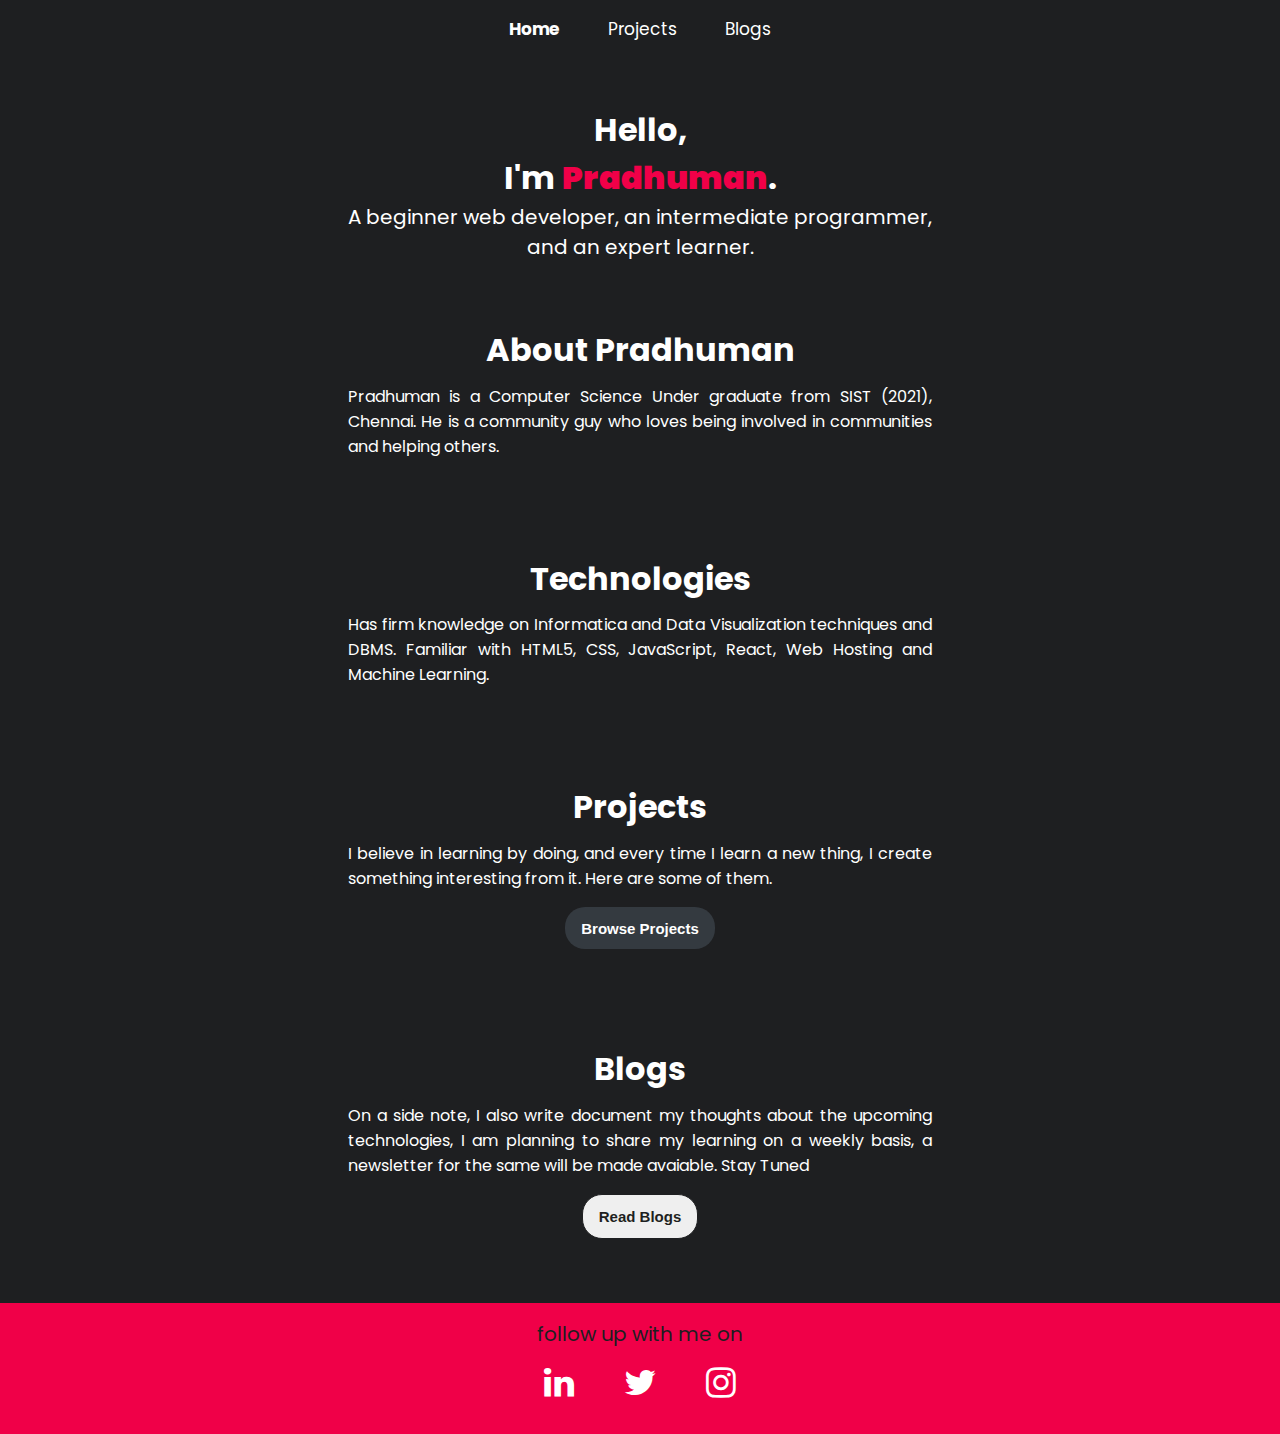
==== index.html @ c3ea3fff "removed link" ====
<!DOCTYPE html>
<html lang="en">

<head>
    <meta charset="UTF-8">
    <meta http-equiv="X-UA-Compatible" content="IE=edge">
    <meta name="viewport" content="width=device-width, initial-scale=1.0">
    <title>Pradhuman</title>
    <link href="/styles.css" rel="stylesheet">
    <link rel="stylesheet" href="https://cdnjs.cloudflare.com/ajax/libs/font-awesome/4.7.0/css/font-awesome.min.css" />
    <link rel="apple-touch-icon" sizes="180x180" href="./images/favicon/apple-touch-icon.png">
    <link rel="icon" type="image/png" sizes="32x32" href="./images/favicon/favicon-32x32.png">
    <link rel="icon" type="image/png" sizes="16x16" href="./images/favicon/favicon-16x16.png">
    <link rel="manifest" href="./images/favicon/site.webmanifest">
</head>

<body>
    <div class="pagewrap">
        <nav class="nav-bar">
            <ul class="nav-list non-bulleted-list">
                <li><a class="links active" href="./index.html">Home</a></li>
                <li><a class="links" href="./projects.html">Projects</a></li>
                <li><a class="links" href="./blogs.html">Blogs</a></li>
            </ul>
        </nav>

        <div class="main">
            <header class="header container">
                <h1 class="header-heading">Hello,<br> I'm <span class="highlighted">Pradhuman</span>.</h1>
                <p class="header-text">A beginner web developer, an intermediate programmer, and an expert learner.</p>
            </header>

            <section class="sections slight-gray">
                <div class="container">
                    <h1>About Pradhuman</h1>
                    <p>Pradhuman is a Computer Science Under graduate from SIST (2021), Chennai. He is a community guy who loves being involved in communities and helping others.</p>
                </div>
            </section>

            <section class="sections">
                <div class="container">
                    <h1>Technologies</h1>
                    <p>Has firm knowledge on Informatica and Data Visualization techniques and  DBMS. Familiar with HTML5, CSS, JavaScript, React, Web Hosting and Machine Learning.</p>
                </div>
            </section>

            <section class="sections slight-gray">
                <div class="container">
                    <h1>Projects</h1>
                    <p>I believe in learning by doing, and every time I learn a new thing, I create something interesting from it. Here are some of them.</p>
                    <div style="text-align: center;"><a class="links" href="./projects.html"><button class="link-p btn">Browse Projects</button></a></div>
                </div>
            </section>

            <section class="sections">
                <div class="container">
                    <h1>Blogs</h1>
                    <p>On a side note, I also write document my thoughts about the upcoming technologies, I am planning to share my learning on a weekly basis, a newsletter for the same will be made avaiable. Stay Tuned </p>
                    <div style="text-align: center;"><a class="links" href="./blogs.html"><button class="link-s btn">Read Blogs</button></a></div>

                </div>
            </section>

            

        </div>

        <footer class="footer">
            <div>follow up with me on</div>
            <ul class="nav-list non-bulleted-list">
                <li>
                    <a class="links" href="https://linkedin.com/in/itspradhuman" target="_blank"><i class="fa fa-linkedin"></i></a>
                </li>
                <li>
                    <a class="links" href="https://twitter.com/pradhum4n" target="_blank"><i class="fa fa-twitter"></i></a>
                </li>
                <li>
                    <a class="links" href="https://instagram.com/pradhum4n" target="_blank"><i class="fa fa-instagram"></i></a>
                </li>
            </ul>
        </footer>
    </div>
</body>

</html>
---- styles.css ----
@import url('https://fonts.googleapis.com/css2?family=Poppins:wght@300;400;500;600;700;800;900&display=swap');
* {
    margin: 0px;
}

.pagewrap {
    display: flex;
    flex-direction: column;
    min-height: 100vh;
}

.main {
    flex-grow: 1;
    background-color: #1e1f21;
}

body {
    font-family: 'Poppins', serif;
}

:root {
    --primary-color:#1e1f21;
    --white: white;
    --off-white: #1e1f21;
    --dark-gray: #1e1f21;
    --projects: #1e1f21;
    /* CCDAE3,779FB7 */
}

.nav-bar {
    background-color: var(--primary-color);
    /**border-bottom-left-radius: 20px;**/
}

.non-bulleted-list {
    list-style: none;
}

.links {
    text-decoration: none;
    color: var(--white);
}

.nav-list {
    text-align: center;
    padding: 1rem;
}

.active {
    font-weight: bolder;
}

.nav-list li {
    font-size: 17px;
    font-weight: 400;
    display: inline;
    padding-inline: 1.4rem;
}

.container {
    width: 90%;
    max-width: 600px;
    margin: auto;
}

.header {
    text-align: center;
    margin-top: 3rem;
    color: white;
}

.header-img {
    width: 90%;
    max-width: 450px;
    display: block;
    margin: auto;
    margin-bottom: 2rem;
}

.highlighted {
    font-weight: bolder;
    color: #f00048;
}

.header-heading {
    color: white;
}

.header p {
    font-size: 20px;
    font-weight: 400;
    color: white;
}

.sections {
    margin: 2rem 0rem;
    padding: 2rem 0rem;
    background-color: #1e1f21;
    color: white;
}

.sections h1 {
    text-align: center;
    padding-bottom: 0.6rem;
}

.sections p {
    padding: 0rem 0.5rem;
}

.sections {
    text-align: justify;
}

.slight-gray {
    background-color: var(--off-white);
}

.btn {
    border-radius: 20px;
    border: 0px;
    cursor: pointer;
    font-weight: bold;
}

.link-p {
    font-size: 15px;
    margin-top: 1rem;
    background-color: #343a40;
    color: white;
    padding: 0.8rem 1rem;
}

.link-s {
    font-size: 15px;
    margin-top: 1rem;
    color: var(--primary-color);
    padding: 0.8rem 1rem;
    border: 1px solid var(--primary-color);
}

.link-primary {
    font-size: 12px;
    margin-top: 0.5rem;
    padding: 0.4rem 1rem;
    background-color: #343a40;
    color: white;
}

.link-secondary {
    font-size: 12px;
    color: var(--primary-color);
    padding: 0.4rem 1rem;
    border-radius: 20px;
    border: 1px solid var(--primary-color);
}

.footer {
    background-color: #f00048;
    padding: 1rem 0rem;
    text-align: center;
    /**border-top-right-radius: 20px;**/
}

.footer div {
    font-weight: 400;
    font-size: 20px;
    color: #1e1f21;
}

.footer i {
    font-size: 35px;
}

.instagram-media{
    align-items: center;
}


/* Projects */

.project-container {
    width: 90%;
    max-width: 800px;
    margin: auto;
}

.project-section {
    margin: 2rem 0rem;
}

.project-section h3 {
    margin-bottom: 0.2rem;
}

.project-section p {
    text-align: justify;
}

.project-div {
    box-sizing: border-box;
    background-color: var(--projects);
    padding: 1rem;
    border-radius: 10px;
    color: white;
}

.project-div p {
    margin-top: 0.5rem;
}

.project-div span {
    padding: 0rem 0.5rem;
    color: var(--white);
    background-color: var(--dark-gray);
    border-radius: 10px;
}


/* Blog div */

.blog-container {
    width: 90%;
    max-width: 720px;
    margin: auto;
}

.blog-div {
    margin-top: 3rem;
    text-align: justify;
}

.blog-img {
    width: 100%;
    max-width: 800px;
    margin: auto;
    padding-top: 2rem;
}

.blog-div h1 {
    color: var(--primary-color);
    font-weight: bold;
}

.blog-div h4 {
    color: var(--dark-gray);
}

.blog-div .quote {
    background-color: var(--off-white);
    padding: 1rem 0rem;
    font-style: italic;
}
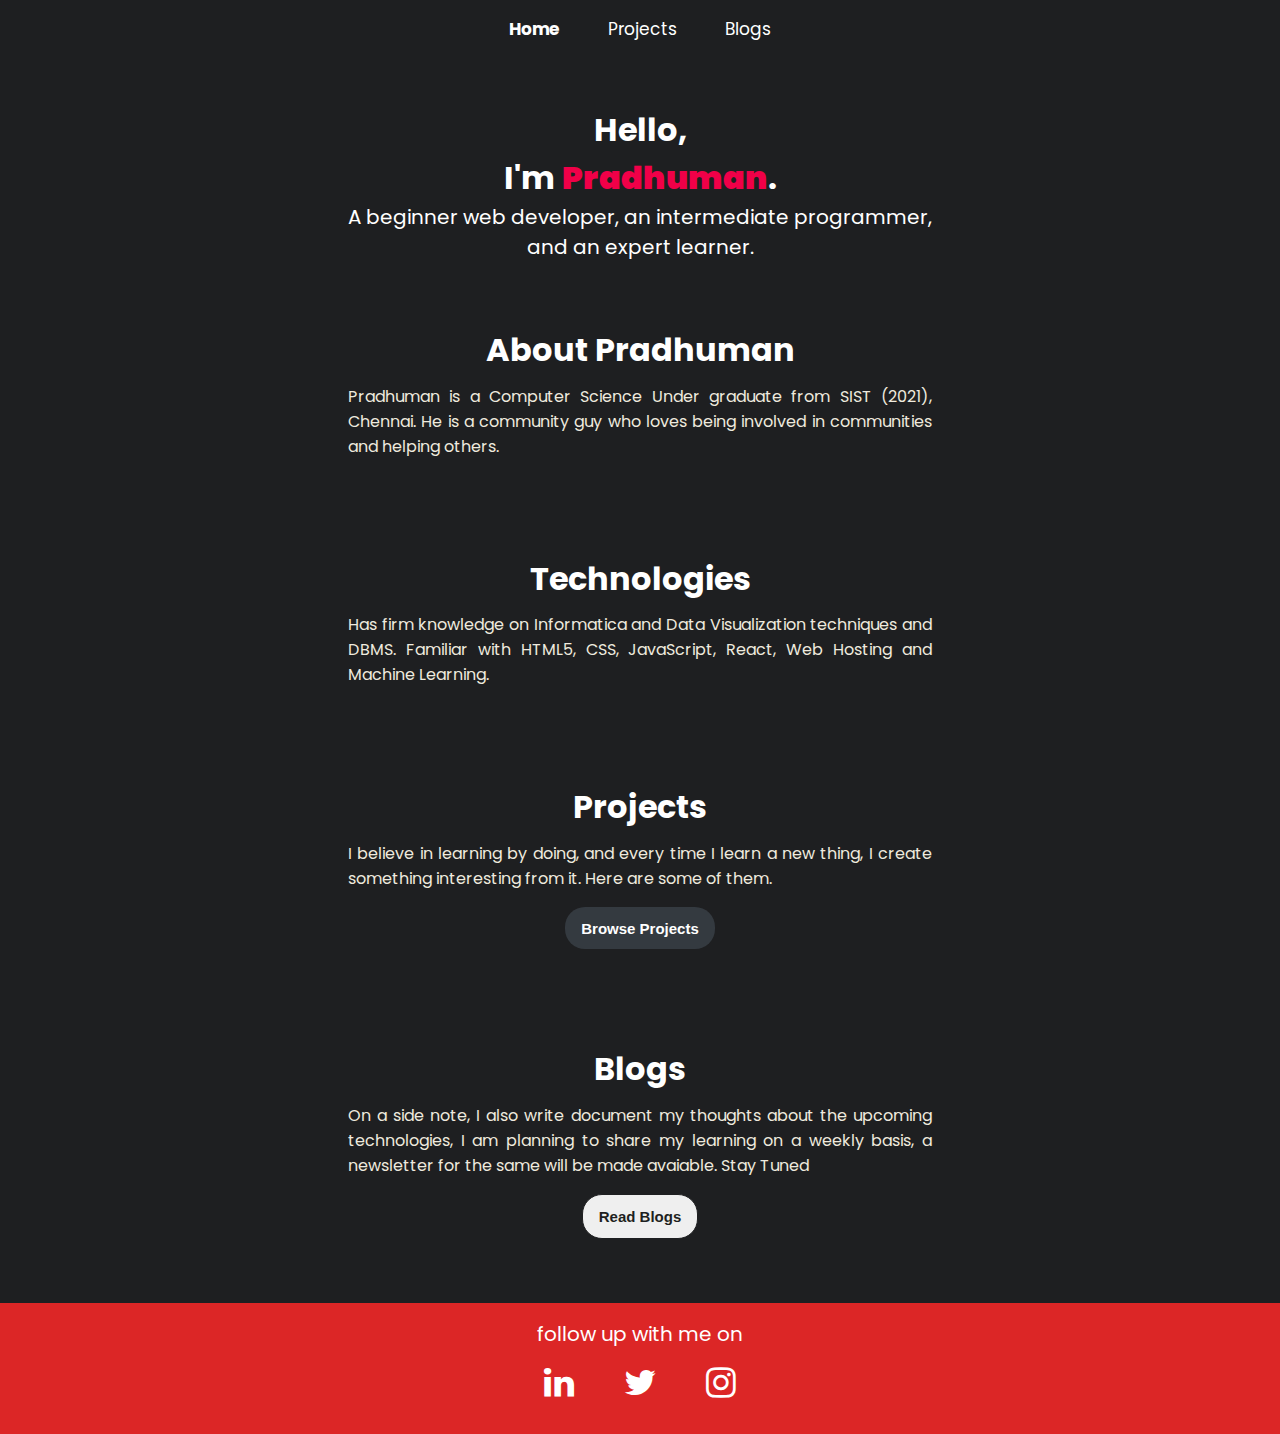
==== commit 20d837f1: "added comments" ====
--- a/index.html
+++ b/index.html
@@ -13,7 +13,18 @@
     <link rel="icon" type="image/png" sizes="16x16" href="./images/favicon/favicon-16x16.png">
     <link rel="manifest" href="./images/favicon/site.webmanifest">
 </head>
+<!--                          _
+                          .-'` `}
+                  _./)   /       }
+                .'o   \ |       }
+                '.___.'`.\    {`
+                /`\_/  , `.    }
+                \=' .-'   _`\  {
+                 `'`;/      `,  }
+                    _\       ;  }
+    peek A boo       /__`;-...'--'
 
+-->
 <body>
     <div class="pagewrap">
         <nav class="nav-bar">
--- a/styles.css
+++ b/styles.css
@@ -21,7 +21,7 @@
 :root {
     --primary-color:#1e1f21;
     --white: white;
-    --off-white: #1e1f21;
+    --off-white:#EEEADE;
     --dark-gray: #1e1f21;
     --projects: #1e1f21;
     /* CCDAE3,779FB7 */
@@ -106,6 +106,7 @@
 
 .sections p {
     padding: 0rem 0.5rem;
+    color: var(--off-white);
 }
 
 .sections {
@@ -113,7 +114,7 @@
 }
 
 .slight-gray {
-    background-color: var(--off-white);
+    background-color: var(--primary-color);
 }
 
 .btn {
@@ -156,7 +157,7 @@
 }
 
 .footer {
-    background-color: #f00048;
+    background-color: #DC2626;
     padding: 1rem 0rem;
     text-align: center;
     /**border-top-right-radius: 20px;**/
@@ -165,7 +166,7 @@
 .footer div {
     font-weight: 400;
     font-size: 20px;
-    color: #1e1f21;
+    color: white;
 }
 
 .footer i {
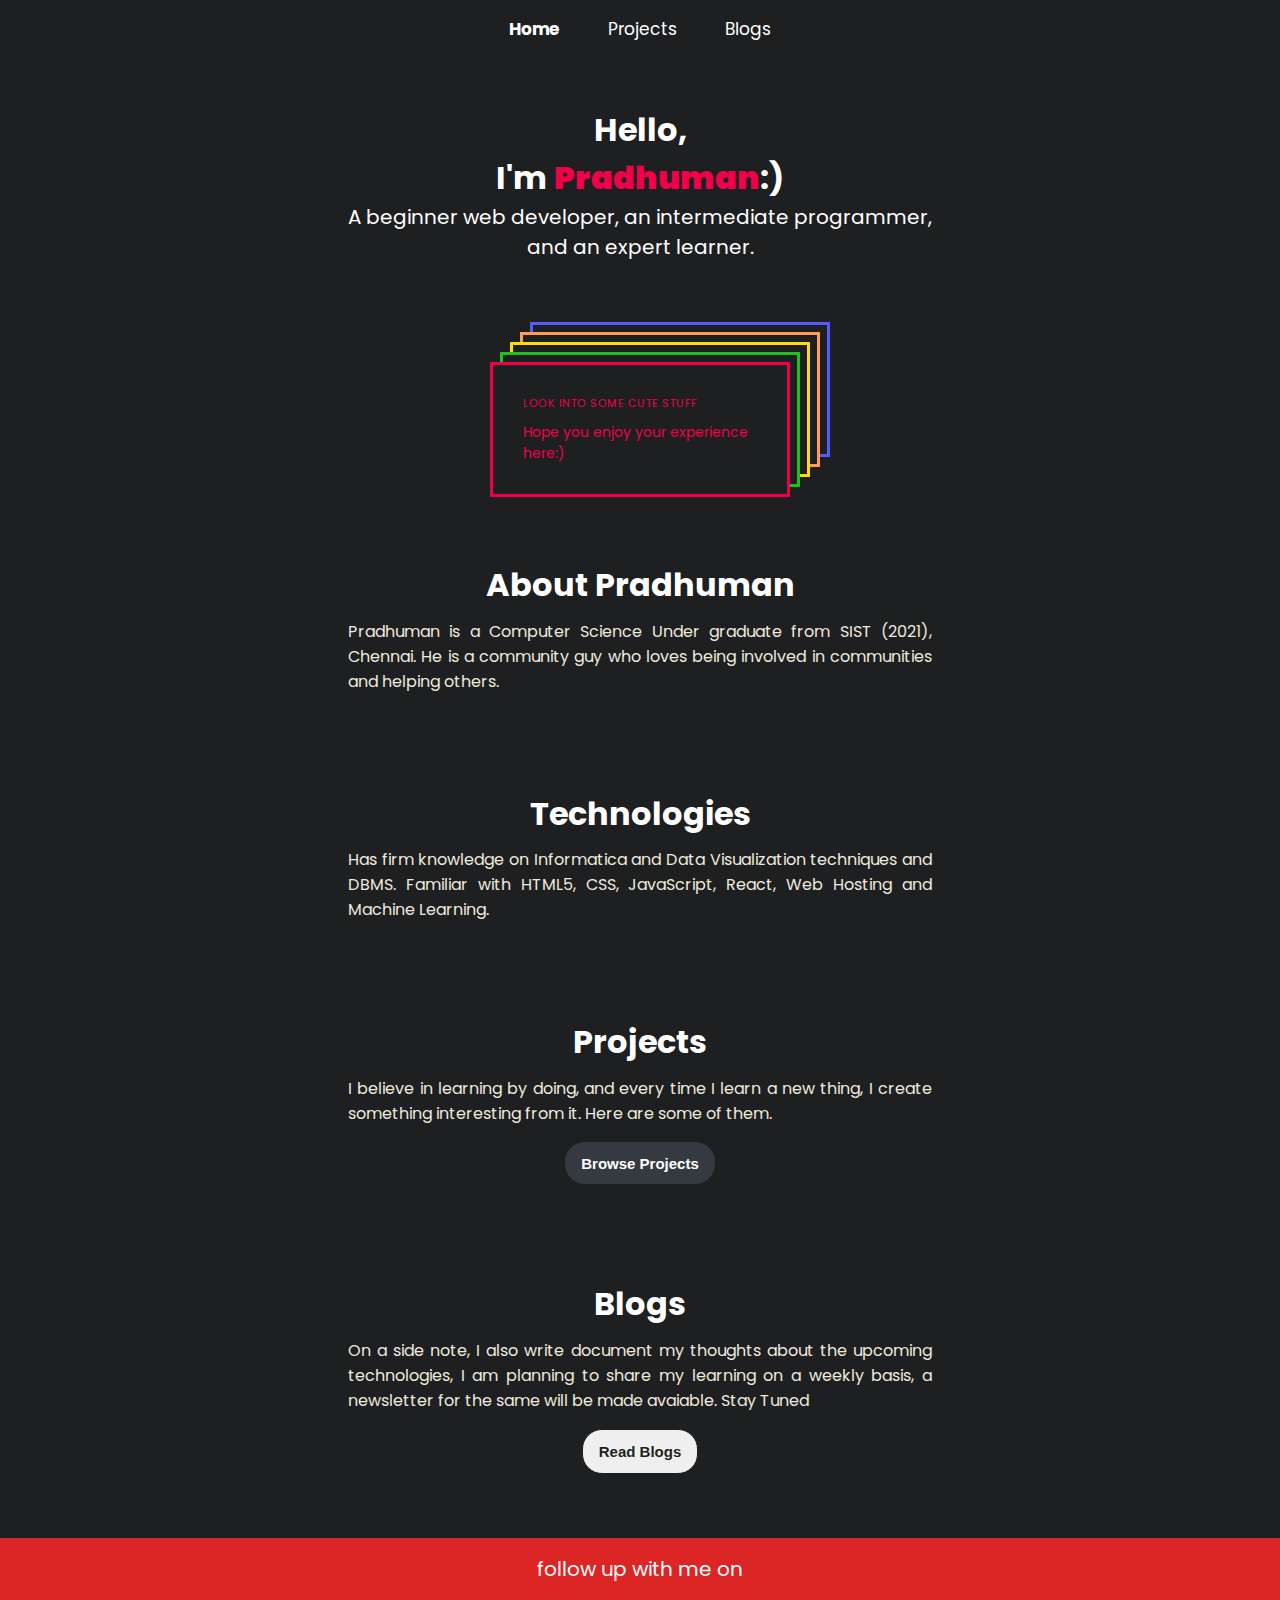
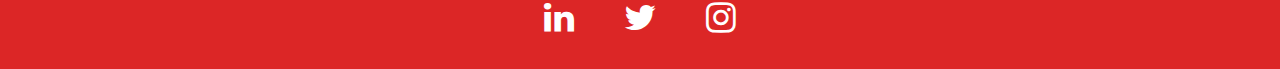
==== commit e6a41167: "added cute button" ====
--- a/index.html
+++ b/index.html
@@ -37,9 +37,18 @@
 
         <div class="main">
             <header class="header container">
-                <h1 class="header-heading">Hello,<br> I'm <span class="highlighted">Pradhuman</span>.</h1>
+                <h1 class="header-heading">Hello,<br> I'm <span class="highlighted">Pradhuman</span>:)</h1>
                 <p class="header-text">A beginner web developer, an intermediate programmer, and an expert learner.</p>
             </header>
+
+    <div class="card">
+  <p>
+    Look into some cute stuff
+  </p>
+  <h2>
+    Hope you enjoy your experience here:)
+  </h2>
+</div>
 
             <section class="sections slight-gray">
                 <div class="container">
@@ -91,6 +100,8 @@
             </ul>
         </footer>
     </div>
+
+
 </body>
 
 </html>--- a/styles.css
+++ b/styles.css
@@ -177,6 +177,73 @@
     align-items: center;
 }
 
+/** hower effect on button **/
+
+.card {
+    background-color: var(--background);
+    display: block;
+    width: 300px;
+    min-height: 90px;
+    border: 3px solid var(--primary);
+    padding: 30px;
+    margin: 100px auto 0 auto;
+    box-shadow: 10px -10px 0 -3px var(--background), 10px -10px var(--green),
+          20px -20px 0 -3px var(--background), 20px -20px var(--yellow), 
+          30px -30px 0 -3px var(--background), 30px -30px var(--orange), 
+          40px -40px 0 -3px var(--background), 40px -40px var(--red); 
+    transition: box-shadow 1s, top 1s, left 1s;
+    position: relative;
+    top: 0;
+    left: 0;
+    cursor: pointer;
+  }
+  
+  .card:hover {
+    top: -40px;
+    left: 40px;
+    box-shadow: 0 0 0 -3px var(--background), 0 0 0 0 var(--green),
+        0 0 0 -3px var(--background), 0 0 0 0  var(--yellow),
+        0 0 0 -3px var(--background), 0 0 0 0  var(--orange),
+        0 0 0 -3px  var(--background), 0 0 0 0  var(--red);
+  }
+  
+  :root {
+    --primary: #f00048;
+    --secondary: #22D2A0;
+    --background: #1e1f21;
+    --green: #1FC11B;
+    --yellow: #FFD913;
+    --orange: #FF9C55;
+    --red: #555BFF;
+  } 
+  
+  *{
+    padding: 0;
+    margin: 0;
+    box-sizing: border-box;
+  }
+  
+  body {
+    background-image: radial-gradient(var(--secondary) 30%, var(--background) 30%);
+    background-size: 2px 3px;
+    color: var(--primary);
+  }
+  
+  .card p {
+    font-size: 11px;
+    text-transform: uppercase;
+    letter-spacing: 0.5px;
+    margin-bottom: 10px;
+  }
+  
+  .card h2 {
+    font-size: 14px;
+    font-weight: normal;
+  }
+  
+
+
+
 
 /* Projects */
 
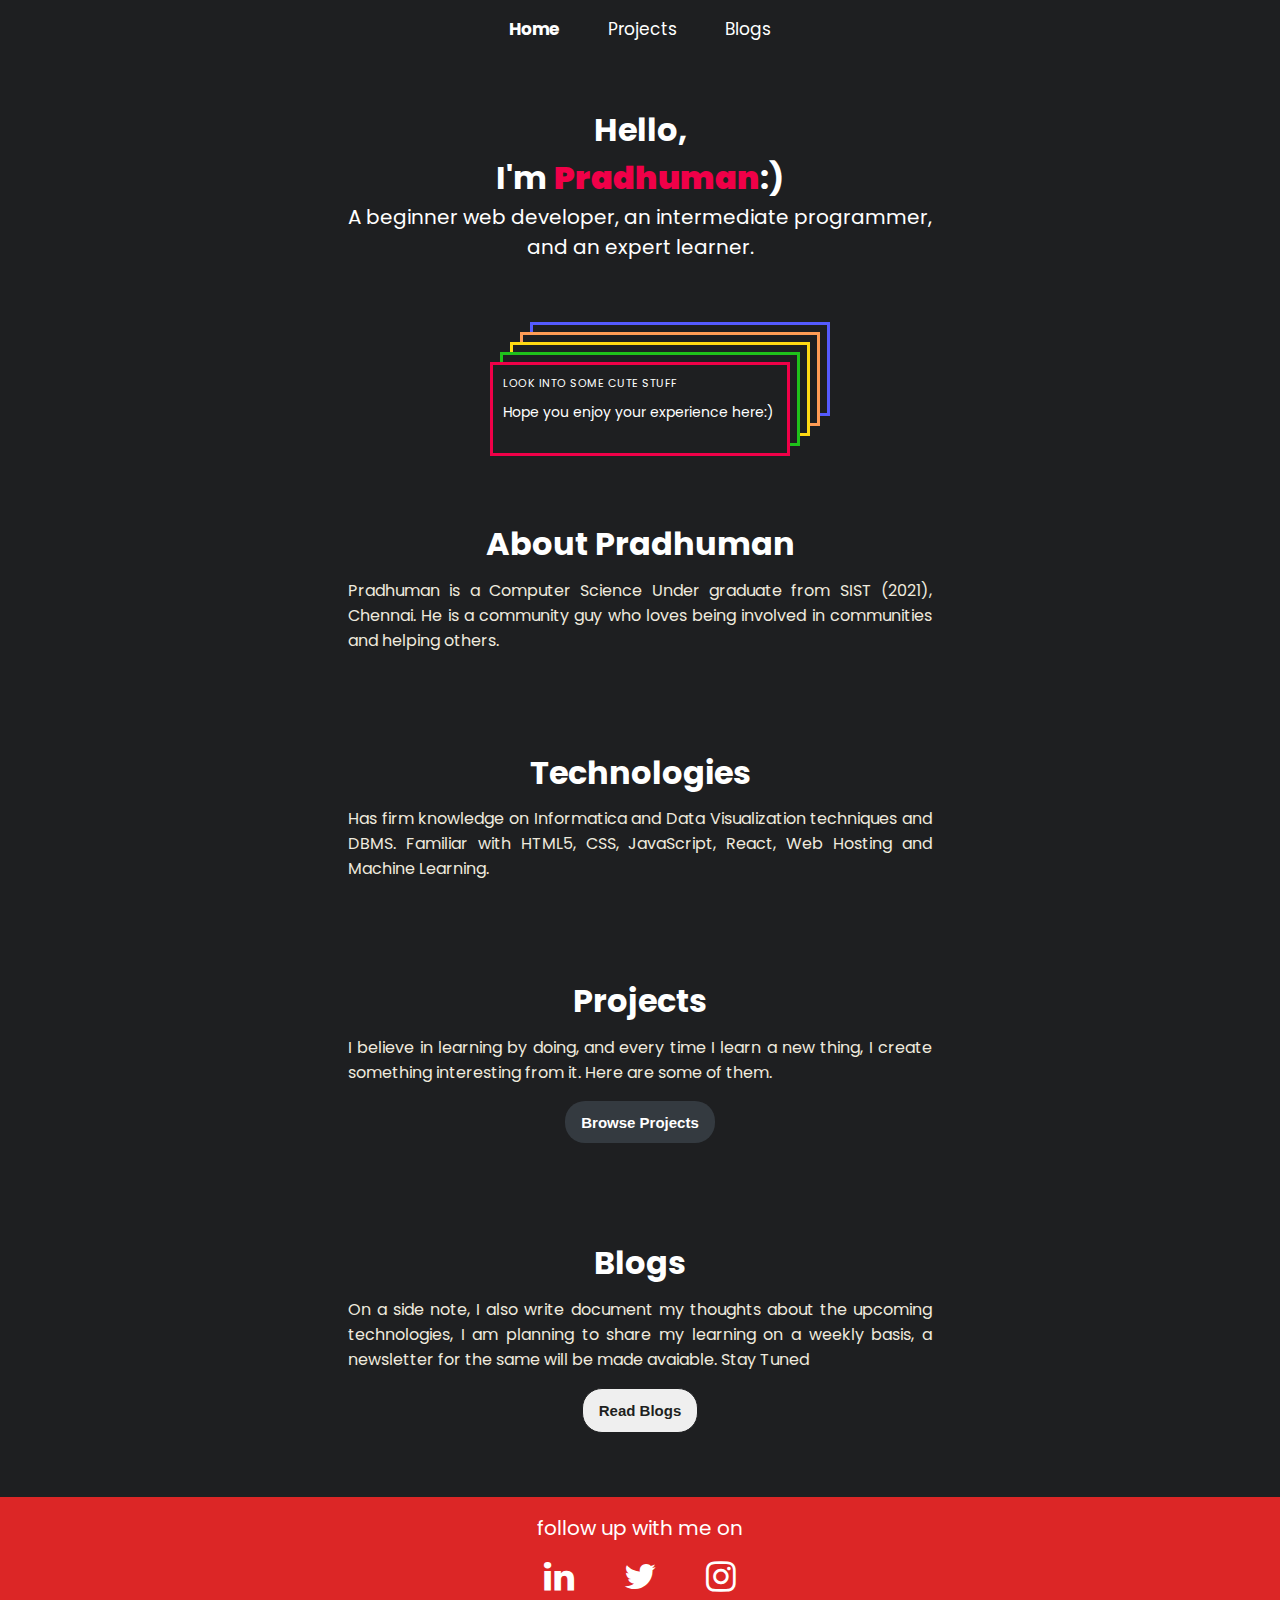
==== commit a4fa7c0f: "google verification" ====
--- a/index.html
+++ b/index.html
@@ -5,6 +5,7 @@
     <meta charset="UTF-8">
     <meta http-equiv="X-UA-Compatible" content="IE=edge">
     <meta name="viewport" content="width=device-width, initial-scale=1.0">
+    <meta name="google-site-verification" content="sYfDQ5b2hqghB-bOAXmhR-GhFUGSzDvS8l5g5hhfuxc" />
     <title>Pradhuman</title>
     <link href="/styles.css" rel="stylesheet">
     <link rel="stylesheet" href="https://cdnjs.cloudflare.com/ajax/libs/font-awesome/4.7.0/css/font-awesome.min.css" />
--- a/styles.css
+++ b/styles.css
@@ -177,21 +177,21 @@
     align-items: center;
 }
 
-/** hower effect on button **/
+/** hower effect on dummy button **/
 
 .card {
     background-color: var(--background);
     display: block;
     width: 300px;
-    min-height: 90px;
+    min-height: 94px;
     border: 3px solid var(--primary);
-    padding: 30px;
-    margin: 100px auto 0 auto;
+    padding: 10px;
+    margin: 100px auto auto auto;
     box-shadow: 10px -10px 0 -3px var(--background), 10px -10px var(--green),
-          20px -20px 0 -3px var(--background), 20px -20px var(--yellow), 
-          30px -30px 0 -3px var(--background), 30px -30px var(--orange), 
-          40px -40px 0 -3px var(--background), 40px -40px var(--red); 
-    transition: box-shadow 1s, top 1s, left 1s;
+                20px -20px 0 -3px var(--background), 20px -20px var(--yellow), 
+                30px -30px 0 -3px var(--background), 30px -30px var(--orange), 
+                40px -40px 0 -3px var(--background), 40px -40px var(--red); 
+    transition: box-shadow .20s, top .50s, left .35s;
     position: relative;
     top: 0;
     left: 0;
@@ -202,9 +202,9 @@
     top: -40px;
     left: 40px;
     box-shadow: 0 0 0 -3px var(--background), 0 0 0 0 var(--green),
-        0 0 0 -3px var(--background), 0 0 0 0  var(--yellow),
-        0 0 0 -3px var(--background), 0 0 0 0  var(--orange),
-        0 0 0 -3px  var(--background), 0 0 0 0  var(--red);
+                0 0 0 -3px var(--background), 0 0 0 0  var(--yellow),
+                0 0 0 -3px var(--background), 0 0 0 0  var(--orange),
+                0 0 0 -3px  var(--background), 0 0 0 0  var(--red);
   }
   
   :root {
@@ -222,11 +222,11 @@
     margin: 0;
     box-sizing: border-box;
   }
-  
+
   body {
-    background-image: radial-gradient(var(--secondary) 30%, var(--background) 30%);
     background-size: 2px 3px;
-    color: var(--primary);
+    color: var(--primary-color);
+    background-color: var(--primary-color);
   }
   
   .card p {
@@ -234,11 +234,13 @@
     text-transform: uppercase;
     letter-spacing: 0.5px;
     margin-bottom: 10px;
+    color: white;
   }
   
   .card h2 {
     font-size: 14px;
     font-weight: normal;
+    color: white;
   }
   
 
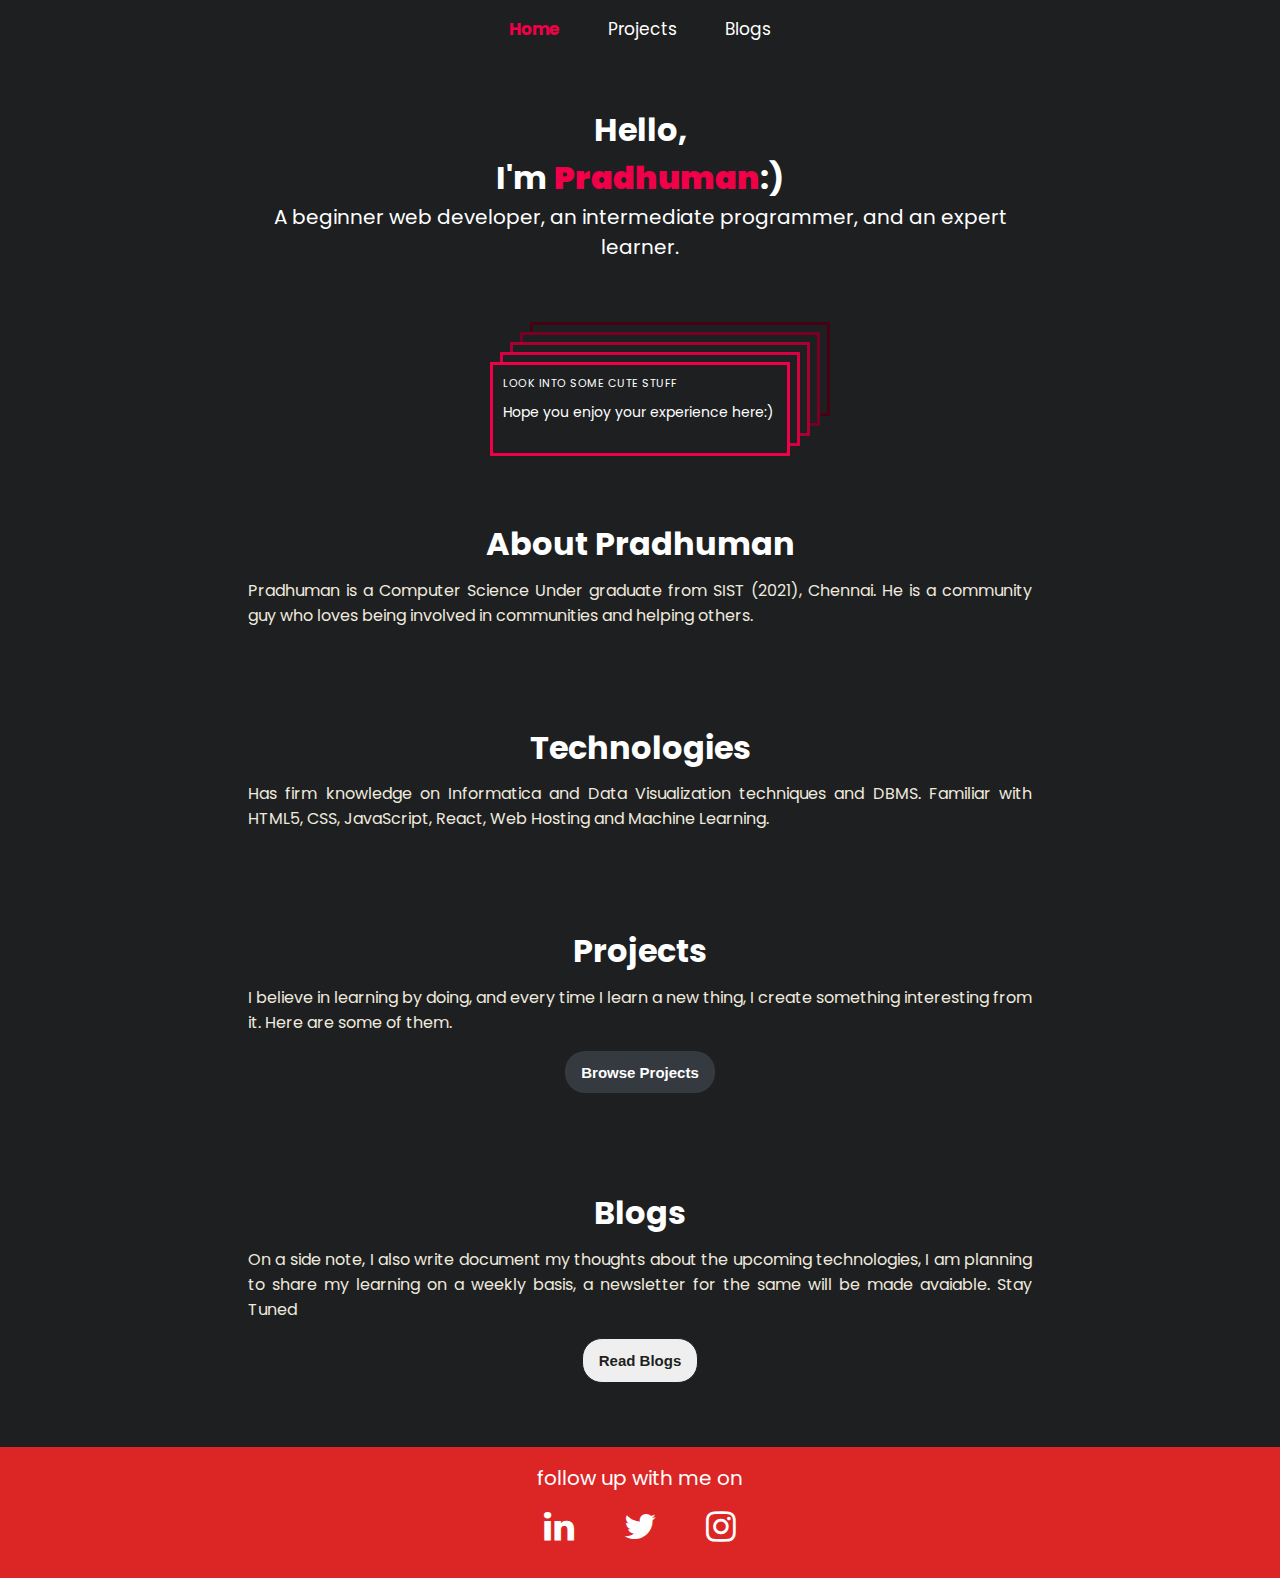
==== commit c4906ae6: "projects added" ====
--- a/index.html
+++ b/index.html
@@ -32,7 +32,7 @@
             <ul class="nav-list non-bulleted-list">
                 <li><a class="links active" href="./index.html">Home</a></li>
                 <li><a class="links" href="./projects.html">Projects</a></li>
-                <li><a class="links" href="./blogs.html">Blogs</a></li>
+                <li><a class="links" href="./src/pages/index.js">Blogs</a></li>
             </ul>
         </nav>
 
--- a/styles.css
+++ b/styles.css
@@ -7,6 +7,7 @@
     display: flex;
     flex-direction: column;
     min-height: 100vh;
+    
 }
 
 .main {
@@ -48,6 +49,7 @@
 
 .active {
     font-weight: bolder;
+    color: #f00048;
 }
 
 .nav-list li {
@@ -59,7 +61,7 @@
 
 .container {
     width: 90%;
-    max-width: 600px;
+    max-width: 800px;
     margin: auto;
 }
 
@@ -177,7 +179,7 @@
     align-items: center;
 }
 
-/** hower effect on dummy button **/
+/** hower effect on dummy card button **/
 
 .card {
     background-color: var(--background);
@@ -187,10 +189,10 @@
     border: 3px solid var(--primary);
     padding: 10px;
     margin: 100px auto auto auto;
-    box-shadow: 10px -10px 0 -3px var(--background), 10px -10px var(--green),
-                20px -20px 0 -3px var(--background), 20px -20px var(--yellow), 
-                30px -30px 0 -3px var(--background), 30px -30px var(--orange), 
-                40px -40px 0 -3px var(--background), 40px -40px var(--red); 
+    box-shadow: 10px -10px 0 -3px var(--background), 10px -10px var(--darkred-1),
+                20px -20px 0 -3px var(--background), 20px -20px var(--darkred-2), 
+                30px -30px 0 -3px var(--background), 30px -30px var(--darkred-3), 
+                40px -40px 0 -3px var(--background), 40px -40px var(--darkred-4); 
     transition: box-shadow .20s, top .50s, left .35s;
     position: relative;
     top: 0;
@@ -201,20 +203,20 @@
   .card:hover {
     top: -40px;
     left: 40px;
-    box-shadow: 0 0 0 -3px var(--background), 0 0 0 0 var(--green),
-                0 0 0 -3px var(--background), 0 0 0 0  var(--yellow),
-                0 0 0 -3px var(--background), 0 0 0 0  var(--orange),
-                0 0 0 -3px  var(--background), 0 0 0 0  var(--red);
+    box-shadow: 0 0 0 -3px var(--background), 0 0 0 0 var(--darkred-1),
+                0 0 0 -3px var(--background), 0 0 0 0  var(--darkred-2),
+                0 0 0 -3px var(--background), 0 0 0 0  var(--darkred-3),
+                0 0 0 -3px  var(--background), 0 0 0 0  var(--darkred-4);
   }
   
   :root {
     --primary: #f00048;
     --secondary: #22D2A0;
     --background: #1e1f21;
-    --green: #1FC11B;
-    --yellow: #FFD913;
-    --orange: #FF9C55;
-    --red: #555BFF;
+    --darkred-1: #D80040;
+    --darkred-2: #A80032;
+    --darkred-3: #780023;
+    --darkred-4: #480015;
   } 
   
   *{
@@ -248,7 +250,7 @@
 
 
 /* Projects */
-
+/**
 .project-container {
     width: 90%;
     max-width: 800px;
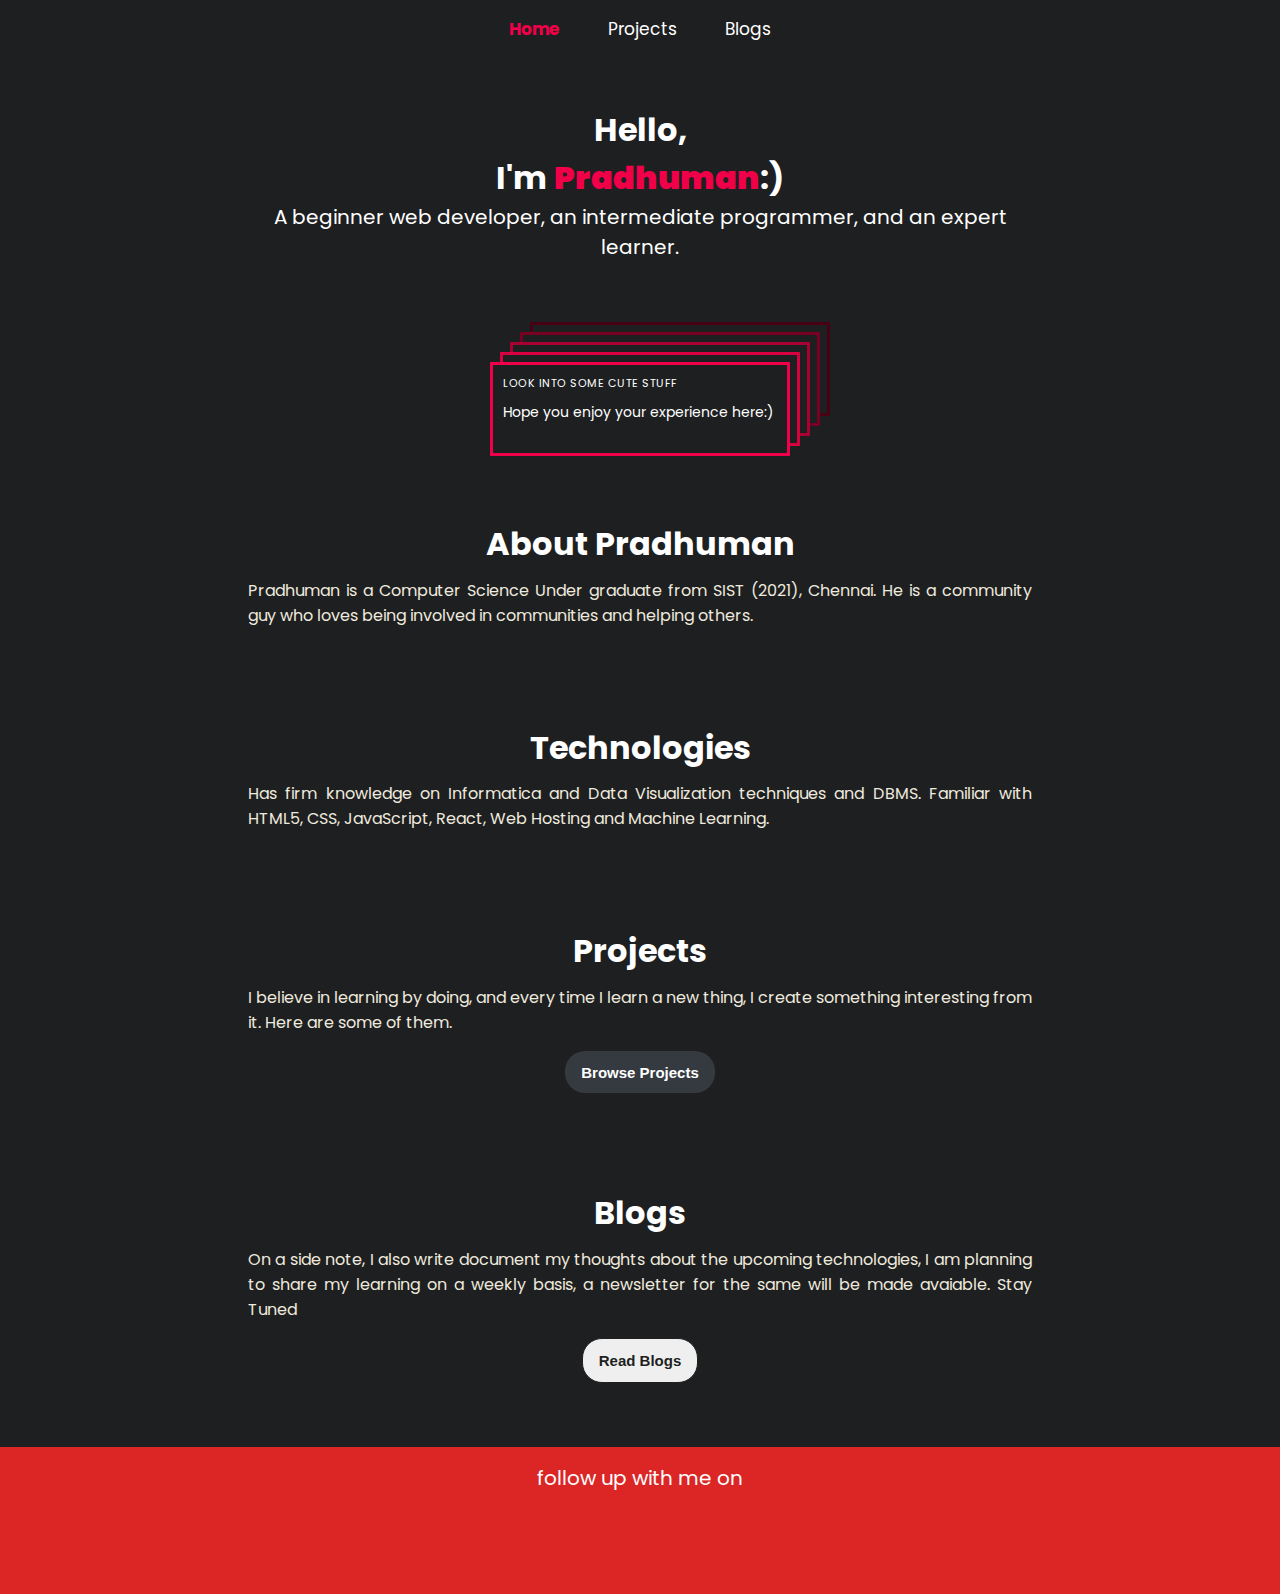
==== commit 03c8cb65: "optimize" ====
--- a/index.html
+++ b/index.html
@@ -8,11 +8,7 @@
     <meta name="google-site-verification" content="sYfDQ5b2hqghB-bOAXmhR-GhFUGSzDvS8l5g5hhfuxc" />
     <title>Pradhuman</title>
     <link href="/styles.css" rel="stylesheet">
-    <link rel="stylesheet" href="https://cdnjs.cloudflare.com/ajax/libs/font-awesome/4.7.0/css/font-awesome.min.css" />
-    <link rel="apple-touch-icon" sizes="180x180" href="./images/favicon/apple-touch-icon.png">
-    <link rel="icon" type="image/png" sizes="32x32" href="./images/favicon/favicon-32x32.png">
-    <link rel="icon" type="image/png" sizes="16x16" href="./images/favicon/favicon-16x16.png">
-    <link rel="manifest" href="./images/favicon/site.webmanifest">
+
 </head>
 <!--                          _
                           .-'` `}
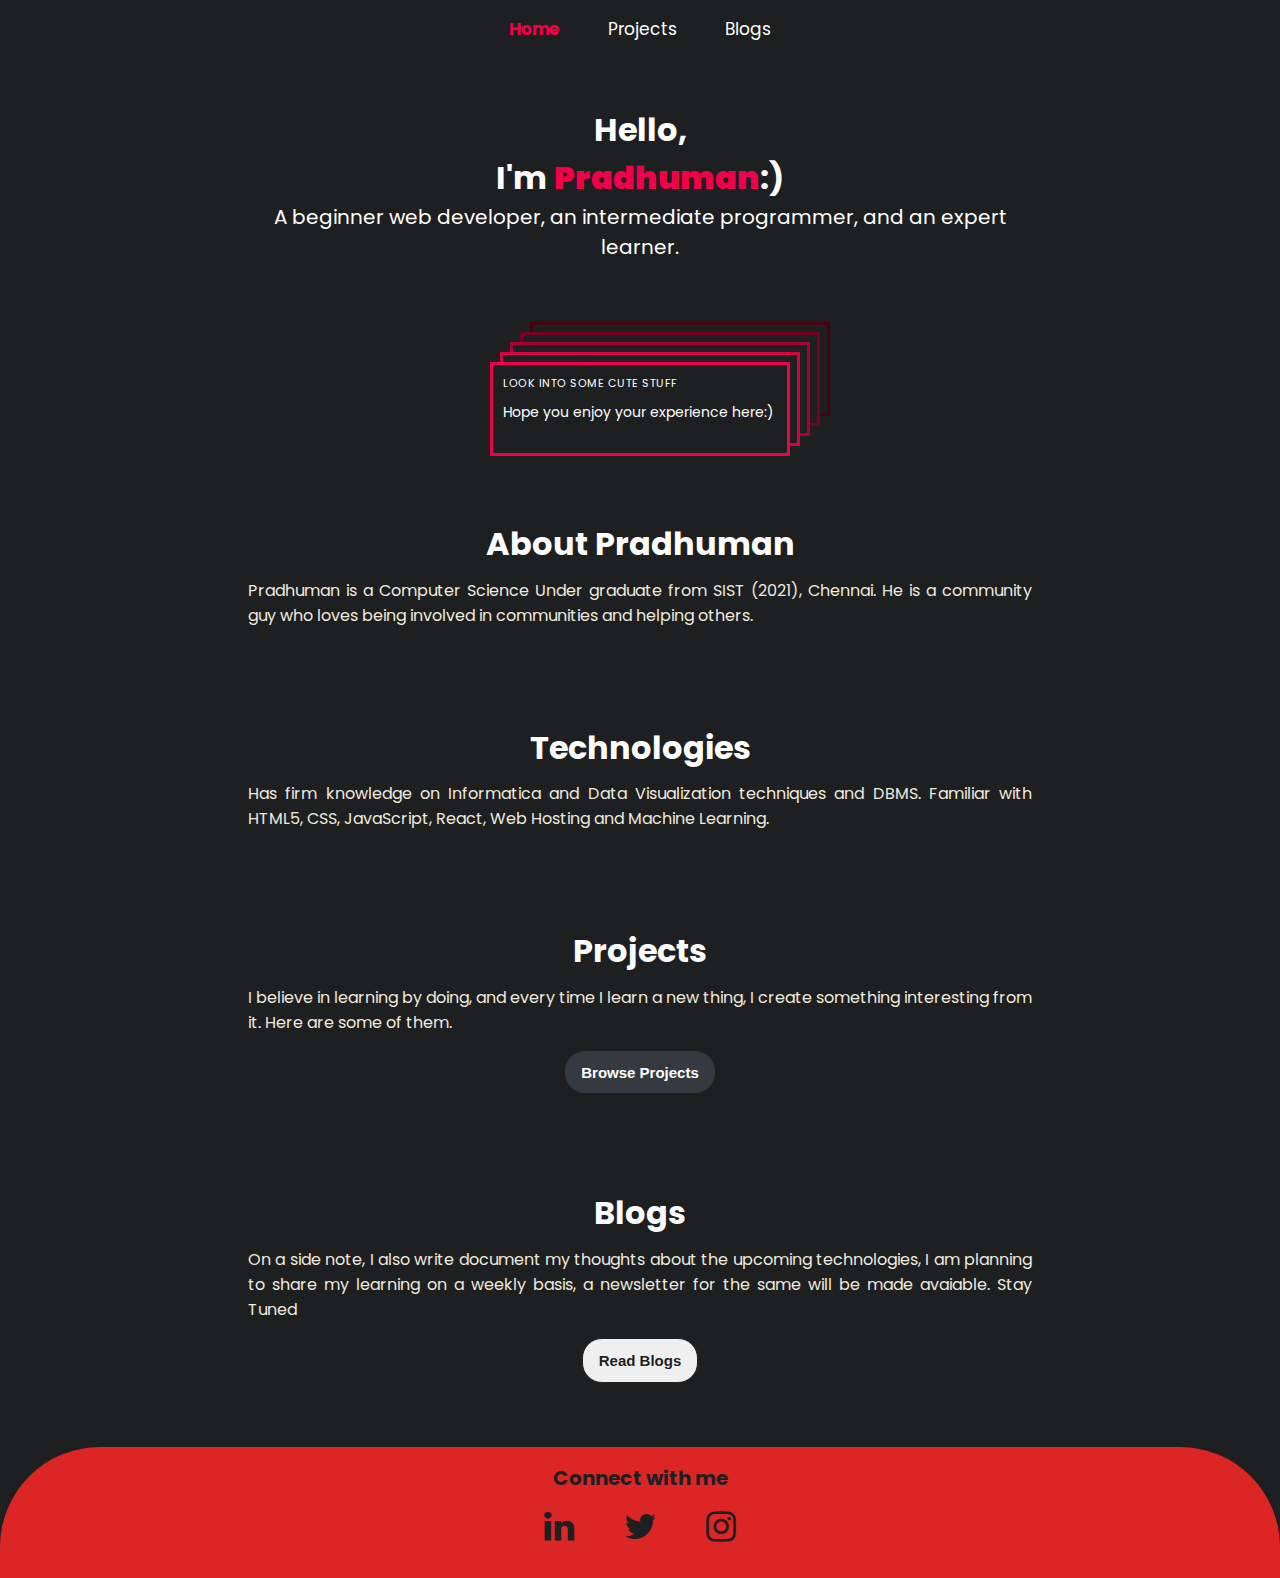
==== commit 0c6636ab: "footer update" ====
--- a/index.html
+++ b/index.html
@@ -6,6 +6,7 @@
     <meta http-equiv="X-UA-Compatible" content="IE=edge">
     <meta name="viewport" content="width=device-width, initial-scale=1.0">
     <meta name="google-site-verification" content="sYfDQ5b2hqghB-bOAXmhR-GhFUGSzDvS8l5g5hhfuxc" />
+    <link rel="stylesheet" href="https://cdnjs.cloudflare.com/ajax/libs/font-awesome/4.7.0/css/font-awesome.min.css">
     <title>Pradhuman</title>
     <link href="/styles.css" rel="stylesheet">
 
@@ -38,14 +39,14 @@
                 <p class="header-text">A beginner web developer, an intermediate programmer, and an expert learner.</p>
             </header>
 
-    <div class="card">
-  <p>
-    Look into some cute stuff
-  </p>
-  <h2>
-    Hope you enjoy your experience here:)
-  </h2>
-</div>
+            <div class="card">
+         <p>
+                Look into some cute stuff
+                 </p>
+                    <h2>
+                Hope you enjoy your experience here:)
+                </h2>
+            </div>
 
             <section class="sections slight-gray">
                 <div class="container">
@@ -83,16 +84,16 @@
         </div>
 
         <footer class="footer">
-            <div>follow up with me on</div>
+            <div><b>Connect with me </b></div>
             <ul class="nav-list non-bulleted-list">
                 <li>
-                    <a class="links" href="https://linkedin.com/in/itspradhuman" target="_blank"><i class="fa fa-linkedin"></i></a>
+                    <a class="links-footer" href="https://linkedin.com/in/itspradhuman" target="_blank"><i class="fa fa-linkedin"></i></a>
                 </li>
                 <li>
-                    <a class="links" href="https://twitter.com/pradhum4n" target="_blank"><i class="fa fa-twitter"></i></a>
+                    <a class="links-footer" href="https://twitter.com/pradhum4n" target="_blank"><i class="fa fa-twitter"></i></a>
                 </li>
                 <li>
-                    <a class="links" href="https://instagram.com/pradhum4n" target="_blank"><i class="fa fa-instagram"></i></a>
+                    <a class="links-footer" href="https://instagram.com/pradhum4n" target="_blank"><i class="fa fa-instagram"></i></a>
                 </li>
             </ul>
         </footer>
--- a/styles.css
+++ b/styles.css
@@ -42,6 +42,11 @@
     color: var(--white);
 }
 
+.links-footer {
+    text-decoration: none;
+    color: var(--primary-color);
+}
+
 .nav-list {
     text-align: center;
     padding: 1rem;
@@ -162,13 +167,14 @@
     background-color: #DC2626;
     padding: 1rem 0rem;
     text-align: center;
-    /**border-top-right-radius: 20px;**/
+    border-top-right-radius: 100px;
+    border-top-left-radius: 100px;
 }
 
 .footer div {
     font-weight: 400;
     font-size: 20px;
-    color: white;
+    color:var(--primary-color);
 }
 
 .footer i {
